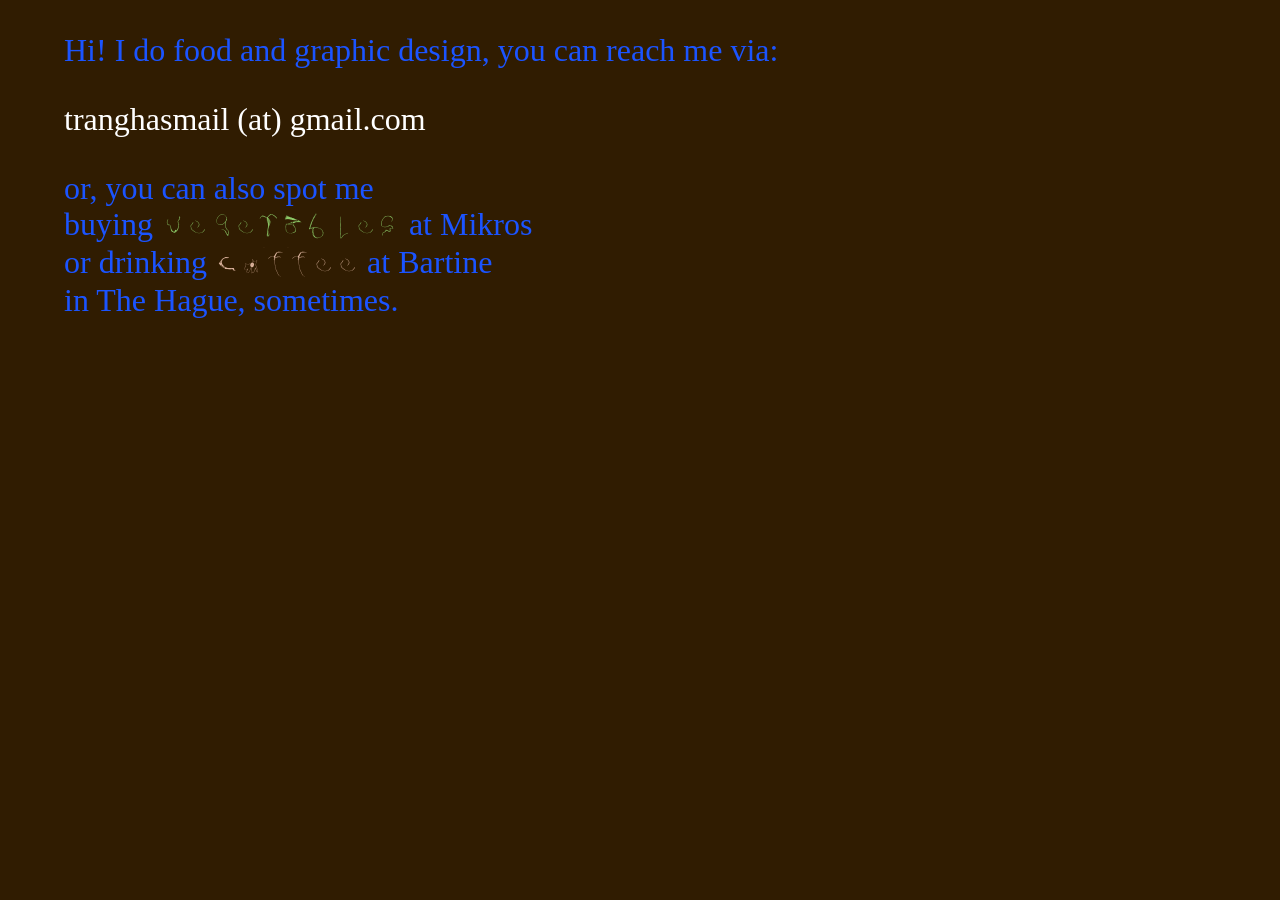
==== index.html @ dec21000 "remove exposure" ====
<!DOCTYPE html>
<html lang="en" dir="ltr">
  <head>
    <meta charset="utf-8">
    <meta name="viewport" content="width=device-width,initial-scale=1,maximum-scale=1,user-scalable=no">
    <meta http-equiv="X-UA-Compatible" content="IE=edge,chrome=1">
    <meta name="HandheldFriendly" content="true">
    <script src="https://ajax.googleapis.com/ajax/libs/jquery/3.5.1/jquery.min.js"></script>
    <script src="script.js" charset="utf-8"></script>
    <link rel="stylesheet" href="style-wip.css">
    <title></title>
  </head>
  <body>
    <div class="new-soon">
      <p class="p_new-soon">
        Hi! I do food and graphic design, you can reach me via:
      </p>
      <p class="p_new-soon email">
        tranghasmail (at) gmail.com
      </p>
      <p class="p_new-soon">
        or, you can also spot me <br> buying <span id="vegetables">vegetables</span> at
        <a href="https://www.supermarktmikros.nl/ons-assortiment/" target="_blank"> <span class="store mikros">Mikros</span></a>
        <br> or drinking <span id="coffee">coffee</span> at
        <a href="https://bartine.co//" target="_blank"> <span class="store bartine">Bartine</span></a>
        <br>in The Hague, sometimes.
      </p>
    </div>
    <!-- <div class="new-soon menu-cap">
      <p>Menu of "Cuisine (du) Terror", 2022-2023</p>
    </div>
    <div class="new-soon fw-img">
      <img src="img/wip/IMG_20230415_0001-s.jpg" alt="">
      <img src="img/wip/IMG_20230415_0002-s.jpg" alt="">
      <img src="img/wip/IMG_20230415_0003-s.jpg" alt="">
      <img src="img/wip/IMG_20230415_0004-s.jpg" alt="">
    </div> -->
    <!-- <a href="#top"></a>
    <div class="mobile-alert-instruction">
      <span class="blue change-font">[close]</span> <br>
      <p class="align-center"> use <span class="blue">&#8592; &#8594;</span> <br> to shuffle, <br> tap on bar <br> to choose</p>
    </div>
    <div class="nav-style mobile-menu-left mobile"><p>&#8592;</p></div>
    <div class="nav-style mobile-menu-right mobile"><p>&#8594;</p></div>
    <div class="menu-wrapper">
      <ul class="menu-list mobile">
        <li class="list-item home-top"><a href="index.html">HOME</a></li>
        <li class="list-item prints"><a href="prints.html">PRINTS</a></li>
        <li class="list-item installations"><a href="installations.html">INSTALLATIONS</a></li>
        <li class="list-item videos"><a href="videos.html">VIDEOS</a></li>
        <li class="list-item performances"><a href="performances.html">PERFORMANCES</a></li>
        <li class="list-item sites"><a href="sites.html">WEBSITES</a></li>
      </ul>
    </div>
    <div class="menu-wrapper">
      <ul class="menu-list desktop">
        <li class="list-item"><a href="prints.html">PRINTS</a></li>
        <li class="list-item"><a href="installations.html">INSTALLATIONS</a></li>
        <li class="list-item"><a href="videos.html">VIDEOS</a></li>
        <li class="list-item"><a href="performances.html">PERFORMANCES</a></li>
        <li class="list-item"><a href="sites.html">WEBSITES</a></li>
      </ul>
    </div>
    <div class="main-wrapper">
      <div class="project-wrapper bottom">
        <h1 class="align-center">
          <span class="title-highlight">Trang Ha</span> (1996, VN) has a hybrid design and artistic approach. She observes culture, nature and society in order to create <span class="title-highlight">alternative methods to understand</span> invisible phenomena. When Trang operates in her artistic side, she likes to research about food and ecology, and eventually uses her knowledge to construct <span class="title-highlight">experimental dining concepts</span>. When Trang switches to her design side, she takes commissions to work as a <span class="title-highlight">“collaboration-thirst monster”</span>, pushing caring ethics and inclusivity with other designers. Trang graduated BA Graphic Design at the Royal Academy of Art The Hague (KABK) in 2020, and now is based in The Hague (NL).
          <br><br>
          <span class="title-highlight">Trang Ha</span> took part in <br>
          <a href="https://www.sirius-initiative.com/" target="_blank"><span class="title-highlight">Sirius Initiatives</span></a> (2022) <br>
          <a href="https://designerswrite.org/podcast/episode-2/" target="_blank"><span class="title-highlight">Designers Write Podcast</span></a> (2021) <br>
          <a href="https://www.pcai.gr/anthroposcene-on-hold" target="_blank"><span class="title-highlight">Anthroposcene On Hold</span></a> (2020) <br>
          <a href="https://www.instagram.com/lickit.book/" target="_blank"><span class="title-highlight">Lick It Publication</span></a> (2021) <br> <br>
          <span class="title-highlight">Trang Ha</span> co-curated <br>
          <a href="https://www.instagram.com/p/CXbR2cwAPft/" target="_blank"><span class="title-highlight">Typographic Nights</span></a> (2021) <br>

        </h1>
      </div>
    </div>

    <div class="menu-wrapper sticky">
      <ul class="menu-list">
        <li class="list-item"><a href="contact.html">CONTACT</a></li>
        <li class="list-item"><a href="#"></a></li>
        <li class="list-item"><a href="#"></a></li>
        <li class="list-item"><a href="#"></a></li>
        <li class="list-item"><a href="#top"><span class="arrow">&#8593;</span>TOP</a></li>
      </ul> -->
    </div>

    <script type="text/javascript">

      var all = $('.mobile li').addClass("passiv");
      var i = -1;

      $('.mobile-menu-left').click(function() {
          ctrlKunder( i = !i ? all.length - 1 : --i );
      });
      $('.mobile-menu-right').click(function() {
          ctrlKunder( i = ++i % all.length );
      }).click();

      function ctrlKunder(ele) {
          all.removeClass("active").addClass("passiv");
          all.eq(ele).removeClass("passiv").addClass("active");
      }

    </script>

  </body>
</html>
---- style-wip.css ----
/*      FONTS      */
@font-face {
  font-family: "Necto Mono";
  src: url("fonts/Necto-Mono.woff2") format("woff2"),
       url("fonts/Necto-Mono.woff") format("woff");
}

@font-face {
  font-family: "Ortica Light";
  src: url("fonts/Ortica-Light.woff2") format("woff2"),
       url("fonts/Ortica-Light.woff") format("woff");
}

@font-face {
  font-family: "Ortica Bold";
  src: url("fonts/Ortica-Bold.woff2") format("woff2"),
       url("fonts/Ortica-Bold.woff") format("woff");
}

@font-face {
  font-family: "Cirrus";
  src: url("fonts/CirrusCumulus.otf") format("otf"),
       url("fonts/CirrusCumulus.woff") format("woff");
}

@font-face {
  font-family: "Mess";
  src: url("fonts/mess/fonts/Mess.otf") format("otf"),
       url("fonts/mess/fonts/webfonts/Mess-Light_web.woff") format("woff");
}

@font-face {
  font-family: "FA";
  src: url("fonts/fullauto/FA_BLTODQSHOK.otf") format("otf"),
       url("fonts/fullauto/FA_BLTODQSHOK.woff") format("woff");
}

/*      GENERAL      */
body{
  max-width: 100%;
  margin: 0 auto;
  /* background-color: rgb(241, 249, 225); */
  /* background-color: rgb(219, 219, 219); */
  background-color: rgb(48, 28, 1);
  color: rgb(27, 84, 255);
  overflow-x: hidden;
}

::-webkit-scrollbar {
  display: none;
}

::-webkit-scrollbar-button {
  display: none;
}

body {
  -ms-overflow-style:none;
}

a{
  /* text-decoration: underline; */
  text-decoration: none;
  color: rgb(27, 84, 255);
}
a:visited{
  color: rgb(27, 84, 255);
}

h1{
  margin: 0;
  margin-top: -1.3%;
  font-family: 'Cirrus', monospace;
  font-size: 3em;
}

ul {
  list-style-type: none;
  margin: 0;
  padding: 0;
  overflow: hidden;
}

li {
  float: left;
  width: calc(100%/5);
  border-bottom: solid black 1px;
}

li a {
  display: block;
  color: black;
  text-align: center;
  text-decoration: none;
  padding: 1%;
}

li a:visited {
  display: block;
  color: black;
  text-align: center;
  text-decoration: none;
  padding: 1%;
}

img{
  display: block;
  max-width:100%;
  /* max-height:60em; */
  width: auto;
  height: auto;
}

p{
  line-height: 1.15em;
}
.new-soon{
  width: 90%;
  margin: auto;
  /* background-color: red; */
}
.new-soon a:hover{
  color: white;
}
.new-soon .p_new-soon:last-child{
  padding-bottom: 2em;
  /* background-color: red; */
}
.email{
  color: white;
}

.menu-cap{
  font-size: 0.5em;
  display: flex;
  justify-content: space-around;
}
.menu-cap p{
  text-align: center;
  font-style: italic;
}

.fw-img{
  width: 100%;
  display: inline-flex;
  flex-wrap: wrap;
  justify-content: space-between;
}
.fw-img img{
  width: 49.5%;
  margin-bottom: 1%;
}
.new-soon p{
  text-align: left;
  font-size: 2em;
  font-family: "Helvetica Neue";
}

#vegetables{
  font-family: "FA";
}
#vegetables{
  /* color:rgb(52, 138, 0); */
  color:rgb(140, 201, 103);
}
#coffee{
  font-family: "FA";
}
#coffee{
  /* color:rgb(227, 82, 0); */
  color:rgb(219, 179, 157);
}
#store{
  font-family: "Mess";
}
#store:hover{
  font-family: inherit;
}
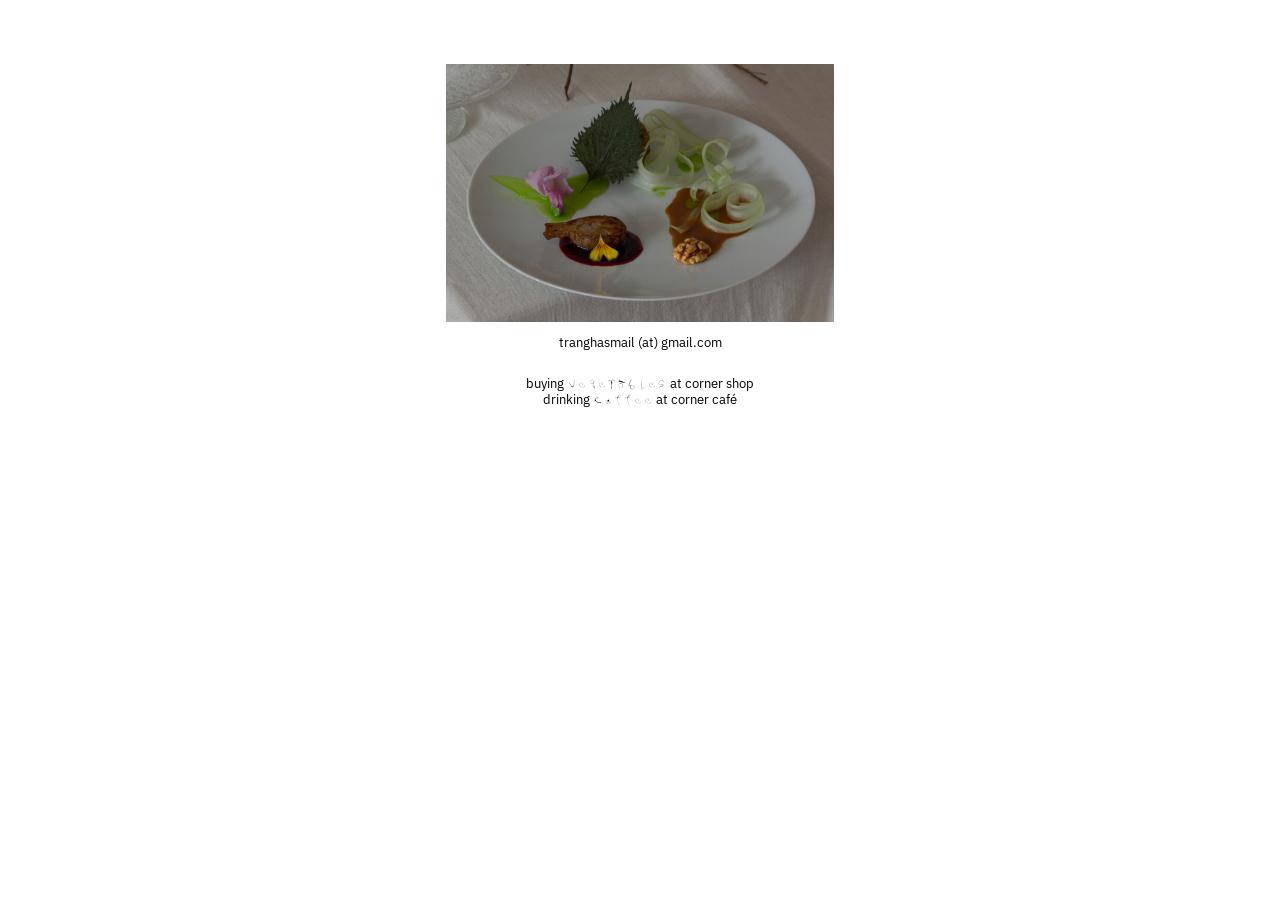
==== commit 0d45a1a6: "restyle261105" ====
--- a/index.html
+++ b/index.html
@@ -6,24 +6,30 @@
     <meta http-equiv="X-UA-Compatible" content="IE=edge,chrome=1">
     <meta name="HandheldFriendly" content="true">
     <script src="https://ajax.googleapis.com/ajax/libs/jquery/3.5.1/jquery.min.js"></script>
+    <link rel="preconnect" href="https://fonts.googleapis.com">
+    <link rel="preconnect" href="https://fonts.gstatic.com" crossorigin>
+    <link href="https://fonts.googleapis.com/css2?family=IBM+Plex+Sans:ital,wght@0,100..700;1,100..700&display=swap" rel="stylesheet">
     <script src="script.js" charset="utf-8"></script>
     <link rel="stylesheet" href="style-wip.css">
     <title></title>
   </head>
   <body>
     <div class="new-soon">
-      <p class="p_new-soon">
+      <!-- <p class="p_new-soon">
         Hi! I do food and graphic design, you can reach me via:
-      </p>
+      </p> -->
+      <div class="new-soon main-image">
+          <img src="img/main/IMG_9898.jpg" alt="">
+      </div>
       <p class="p_new-soon email">
         tranghasmail (at) gmail.com
       </p>
       <p class="p_new-soon">
-        or, you can also spot me <br> buying <span id="vegetables">vegetables</span> at
-        <a href="https://www.supermarktmikros.nl/ons-assortiment/" target="_blank"> <span class="store mikros">Mikros</span></a>
-        <br> or drinking <span id="coffee">coffee</span> at
-        <a href="https://bartine.co//" target="_blank"> <span class="store bartine">Bartine</span></a>
-        <br>in The Hague, sometimes.
+        buying <span id="vegetables">vegetables</span> at
+        <a href="https://www.supermarktmikros.nl/ons-assortiment/" target="_blank"> <span class="store mikros">corner shop</span></a>
+        <br> drinking <span id="coffee">coffee</span> at
+        <a href="https://bartine.co//" target="_blank"> <span class="store bartine">corner café</span></a>
+        <!-- <br>in The Hague, sometimes. -->
       </p>
     </div>
     <!-- <div class="new-soon menu-cap">
--- a/style-wip.css
+++ b/style-wip.css
@@ -43,9 +43,12 @@
   margin: 0 auto;
   /* background-color: rgb(241, 249, 225); */
   /* background-color: rgb(219, 219, 219); */
-  background-color: rgb(48, 28, 1);
-  color: rgb(27, 84, 255);
+  /* background-color: rgb(48, 28, 1); */
+  background-color: white;
+  /* color: rgb(27, 84, 255); */
+  color: black;
   overflow-x: hidden;
+  font-family: "IBM Plex Sans", sans-serif;
 }
 
 ::-webkit-scrollbar {
@@ -63,10 +66,12 @@
 a{
   /* text-decoration: underline; */
   text-decoration: none;
-  color: rgb(27, 84, 255);
+  /* color: rgb(27, 84, 255); */
+  color: black;
 }
 a:visited{
-  color: rgb(27, 84, 255);
+  /* color: rgb(27, 84, 255); */
+  color: black;
 }
 
 h1{
@@ -114,22 +119,43 @@
 }
 
 p{
-  line-height: 1.15em;
-}
+  line-height: 1.2em;
+}
+
 .new-soon{
-  width: 90%;
+  width: 55%;
   margin: auto;
+  padding-top: 2em;
+  text-align: center;
+  display: flex;
+  flex-direction: column;
+
   /* background-color: red; */
 }
+
+@media only screen and (max-width: 600px) {
+  .new-soon{
+    width: 95%;
+    margin: auto;
+    padding-top: 2em;
+    text-align: center;
+    display: flex;
+    flex-direction: column;
+
+    /* background-color: red; */
+  }
+}
+
 .new-soon a:hover{
-  color: white;
+  color: grey;
 }
 .new-soon .p_new-soon:last-child{
   padding-bottom: 2em;
   /* background-color: red; */
 }
 .email{
-  color: white;
+  /* color: rgb(27, 84, 255); */
+  color: black;
 }
 
 .menu-cap{
@@ -153,9 +179,12 @@
   margin-bottom: 1%;
 }
 .new-soon p{
-  text-align: left;
-  font-size: 2em;
-  font-family: "Helvetica Neue";
+  /* text-align: left; */
+  font-size: 0.8em;
+}
+
+.main-image{
+  /* width: 35em; */
 }
 
 #vegetables{
@@ -163,14 +192,16 @@
 }
 #vegetables{
   /* color:rgb(52, 138, 0); */
-  color:rgb(140, 201, 103);
+  /* color: rgb(27, 84, 255); */
+  color: black;
 }
 #coffee{
   font-family: "FA";
 }
 #coffee{
   /* color:rgb(227, 82, 0); */
-  color:rgb(219, 179, 157);
+  /* color: rgb(27, 84, 255); */
+  color: black;
 }
 #store{
   font-family: "Mess";
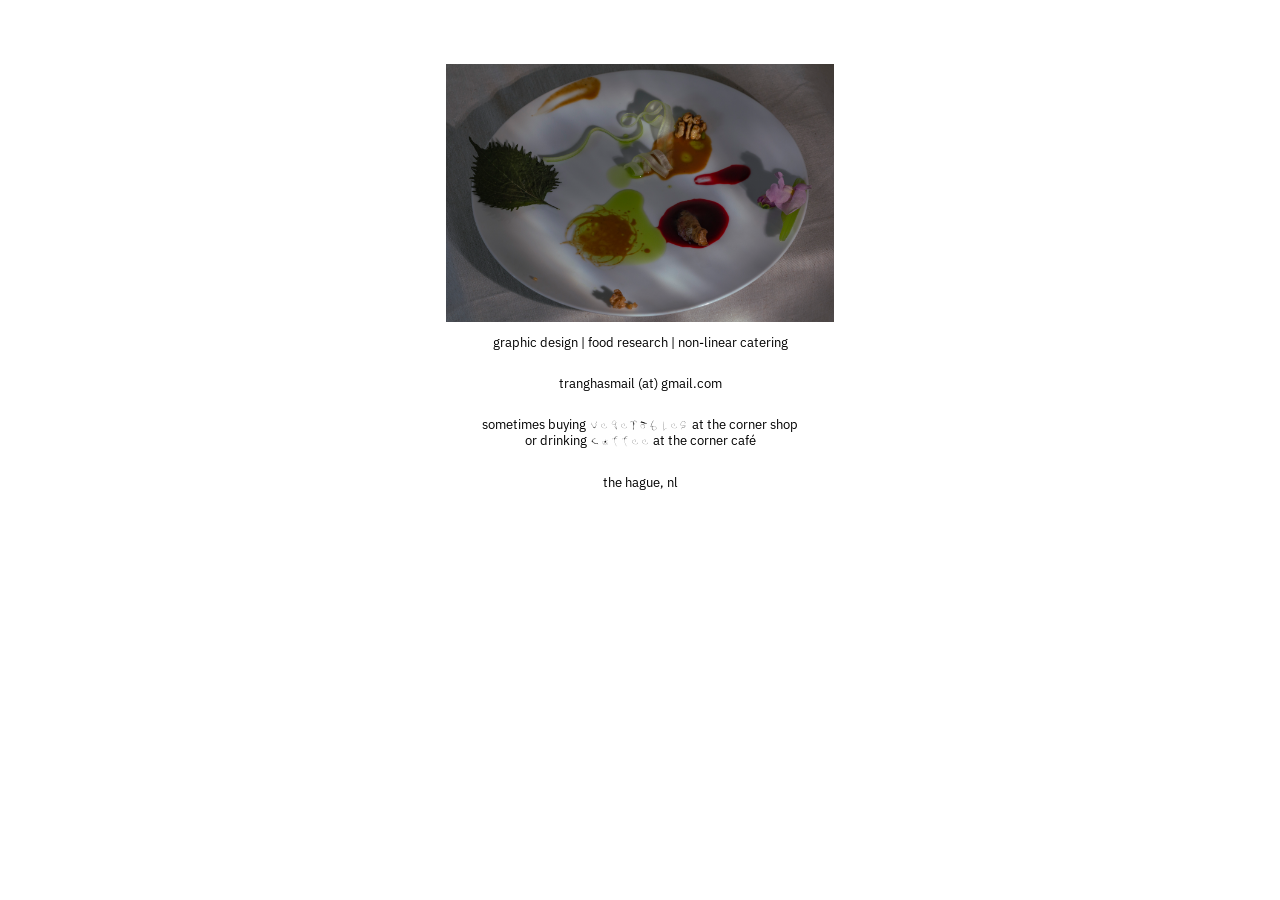
==== commit 8b5997a3: "small update" ====
--- a/index.html
+++ b/index.html
@@ -19,16 +19,20 @@
         Hi! I do food and graphic design, you can reach me via:
       </p> -->
       <div class="new-soon main-image">
-          <img src="img/main/IMG_9898.jpg" alt="">
+          <img src="img/main/IMG_9951.jpg" alt="">
       </div>
+      <p class="p_new-soon">
+        graphic design | food research | non-linear catering
+      </p>
       <p class="p_new-soon email">
         tranghasmail (at) gmail.com
       </p>
       <p class="p_new-soon">
-        buying <span id="vegetables">vegetables</span> at
+        sometimes buying <span id="vegetables">vegetables</span> at the
         <a href="https://www.supermarktmikros.nl/ons-assortiment/" target="_blank"> <span class="store mikros">corner shop</span></a>
-        <br> drinking <span id="coffee">coffee</span> at
+        <br> or drinking <span id="coffee">coffee</span> at the
         <a href="https://bartine.co//" target="_blank"> <span class="store bartine">corner café</span></a>
+        <p>the hague, nl</p>
         <!-- <br>in The Hague, sometimes. -->
       </p>
     </div>
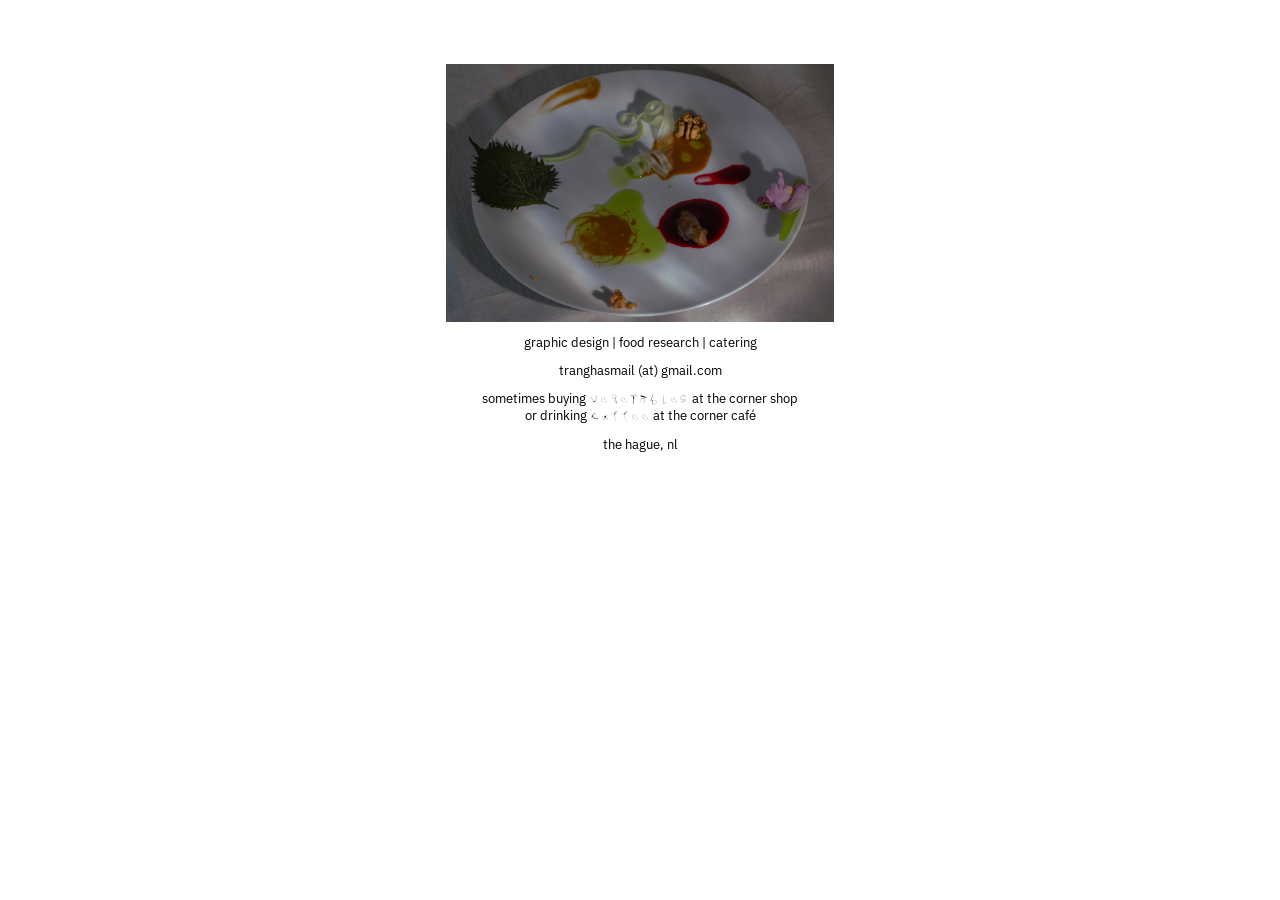
==== commit 83bf691d: "catering" ====
--- a/index.html
+++ b/index.html
@@ -22,7 +22,7 @@
           <img src="img/main/IMG_9951.jpg" alt="">
       </div>
       <p class="p_new-soon">
-        graphic design | food research | non-linear catering
+        graphic design | food research | catering
       </p>
       <p class="p_new-soon email">
         tranghasmail (at) gmail.com
--- a/style-wip.css
+++ b/style-wip.css
@@ -120,6 +120,7 @@
 
 p{
   line-height: 1.2em;
+  margin-bottom: 0;
 }
 
 .new-soon{
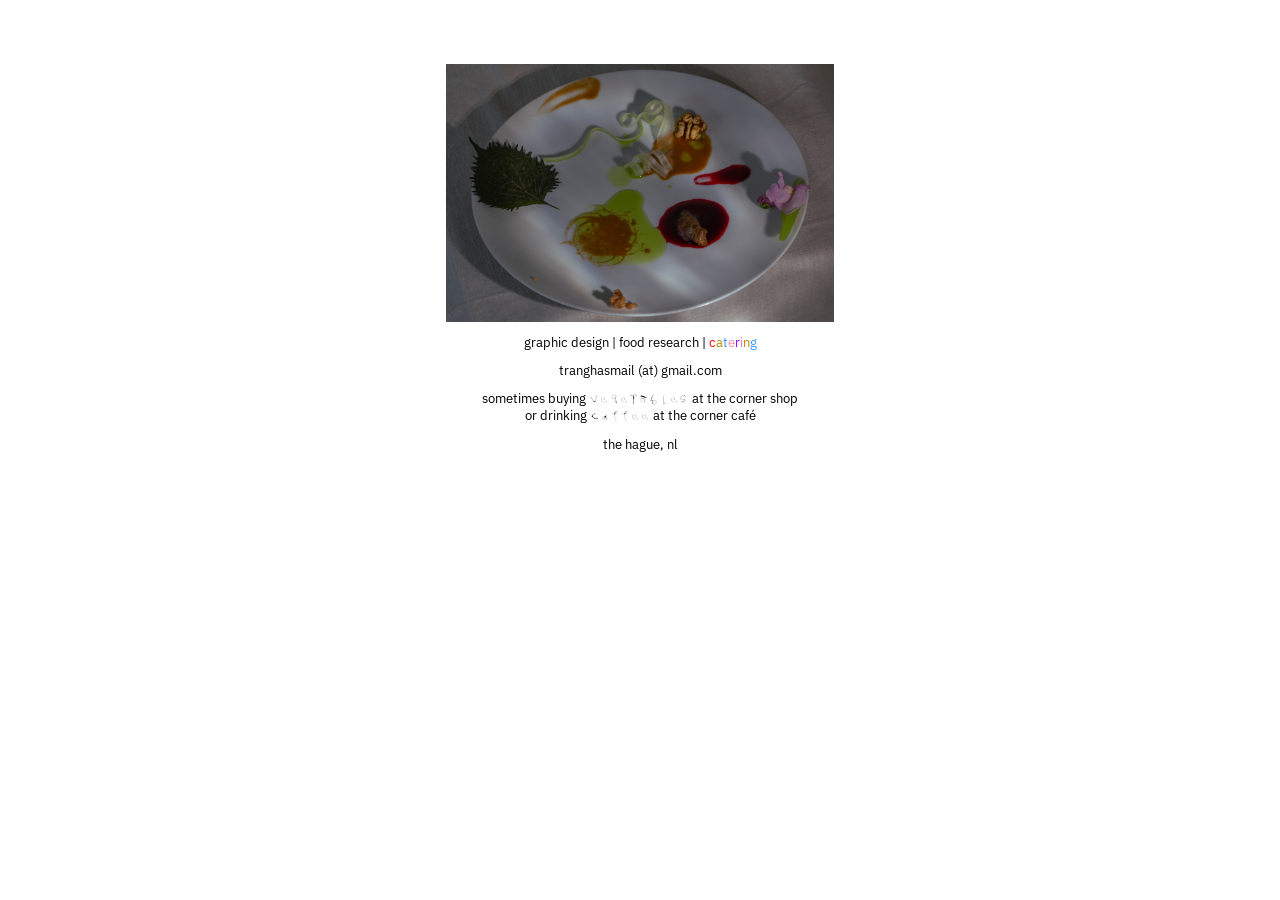
==== commit b7981969: "cater" ====
--- a/index.html
+++ b/index.html
@@ -22,7 +22,8 @@
           <img src="img/main/IMG_9951.jpg" alt="">
       </div>
       <p class="p_new-soon">
-        graphic design | food research | catering
+        graphic design | food research |
+        <span style='color: #FF0000'>c</span><span style='color: #B88700'>a</span><span style='color: #3399FF'>t</span><span style='color: rgb(244, 143, 177)'>e</span><span style='color: #7F00FF'>r</span><span style='color: #FF66B2'>i</span><span style='color: #B88700'>n</span><span style='color: #3399FF'>g</span>
       </p>
       <p class="p_new-soon email">
         tranghasmail (at) gmail.com
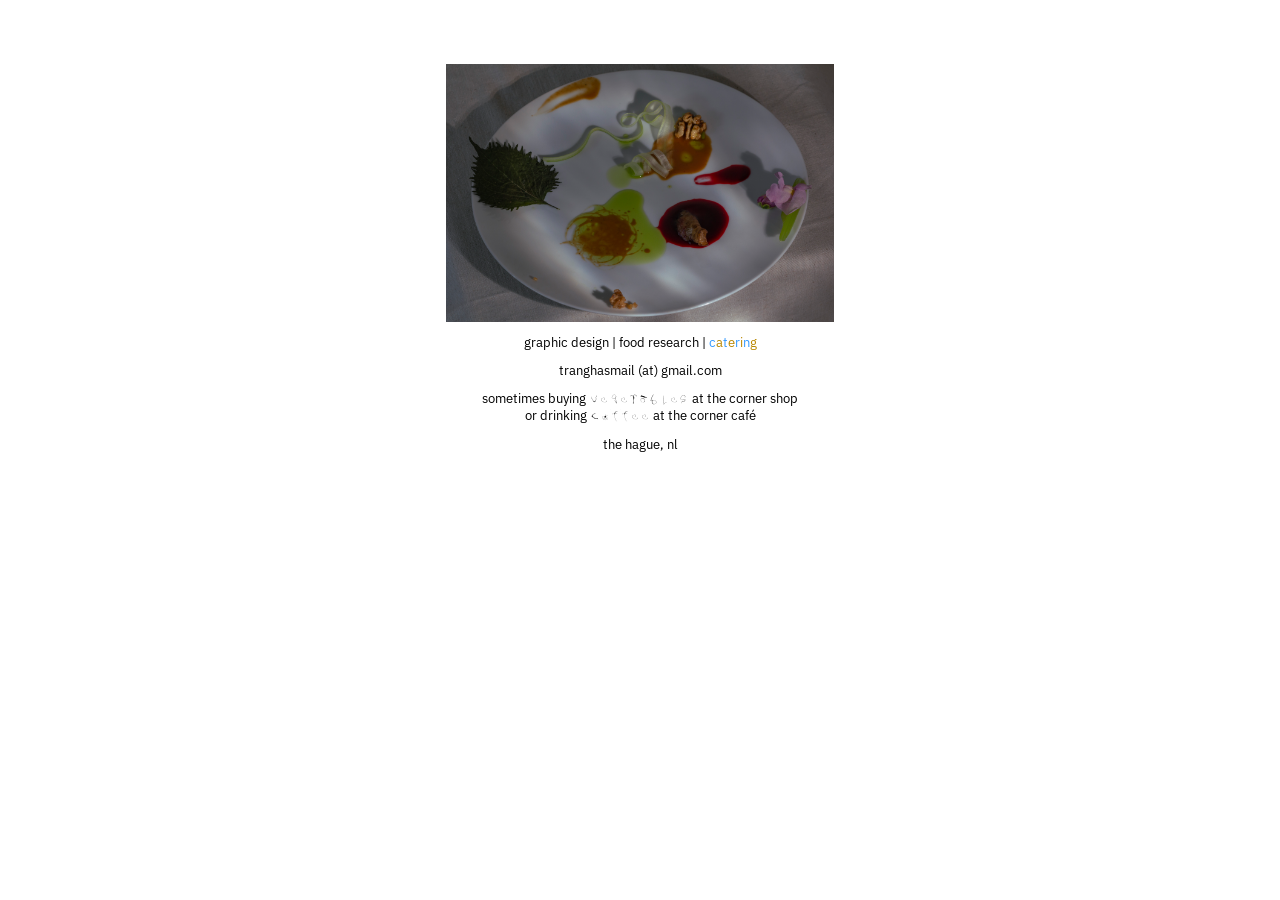
==== commit f242e383: "catering color" ====
--- a/index.html
+++ b/index.html
@@ -23,7 +23,7 @@
       </div>
       <p class="p_new-soon">
         graphic design | food research |
-        <span style='color: #FF0000'>c</span><span style='color: #B88700'>a</span><span style='color: #3399FF'>t</span><span style='color: rgb(244, 143, 177)'>e</span><span style='color: #7F00FF'>r</span><span style='color: #FF66B2'>i</span><span style='color: #B88700'>n</span><span style='color: #3399FF'>g</span>
+        <span style='color: #3399FF'>c</span><span style='color: #B88700'>a</span><span style='color: #3399FF'>t</span><span style='color: #B88700'>e</span><span style='color: #3399FF'>r</span><span style='color: #B88700'>i</span><span style='color: #3399FF'>n</span><span style='color: #B88700'>g</span>
       </p>
       <p class="p_new-soon email">
         tranghasmail (at) gmail.com
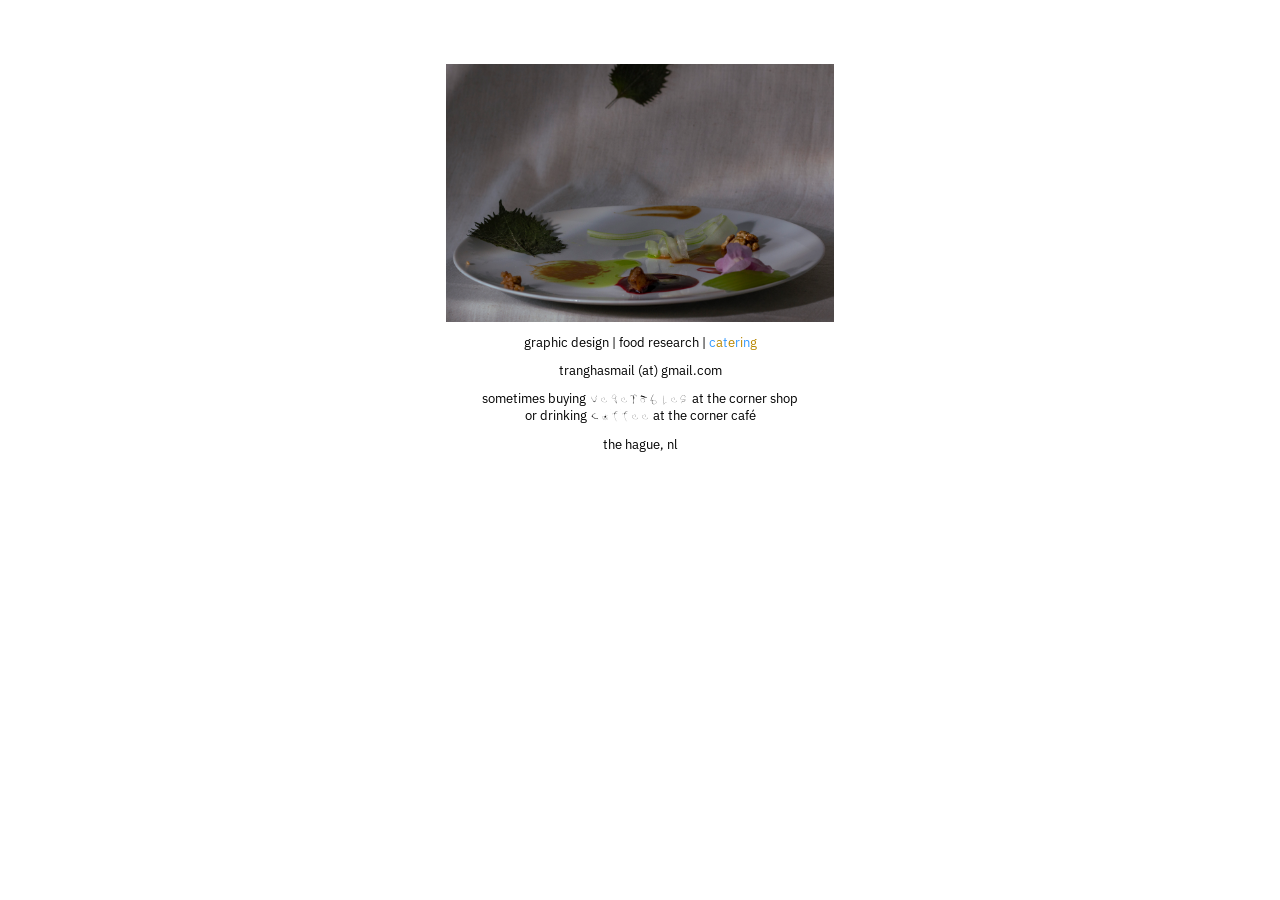
==== commit 9012a3b6: "img added" ====
--- a/index.html
+++ b/index.html
@@ -19,7 +19,7 @@
         Hi! I do food and graphic design, you can reach me via:
       </p> -->
       <div class="new-soon main-image">
-          <img src="img/main/IMG_9951.jpg" alt="">
+          <img src="img/main/IMG_9965.jpg" alt="">
       </div>
       <p class="p_new-soon">
         graphic design | food research |
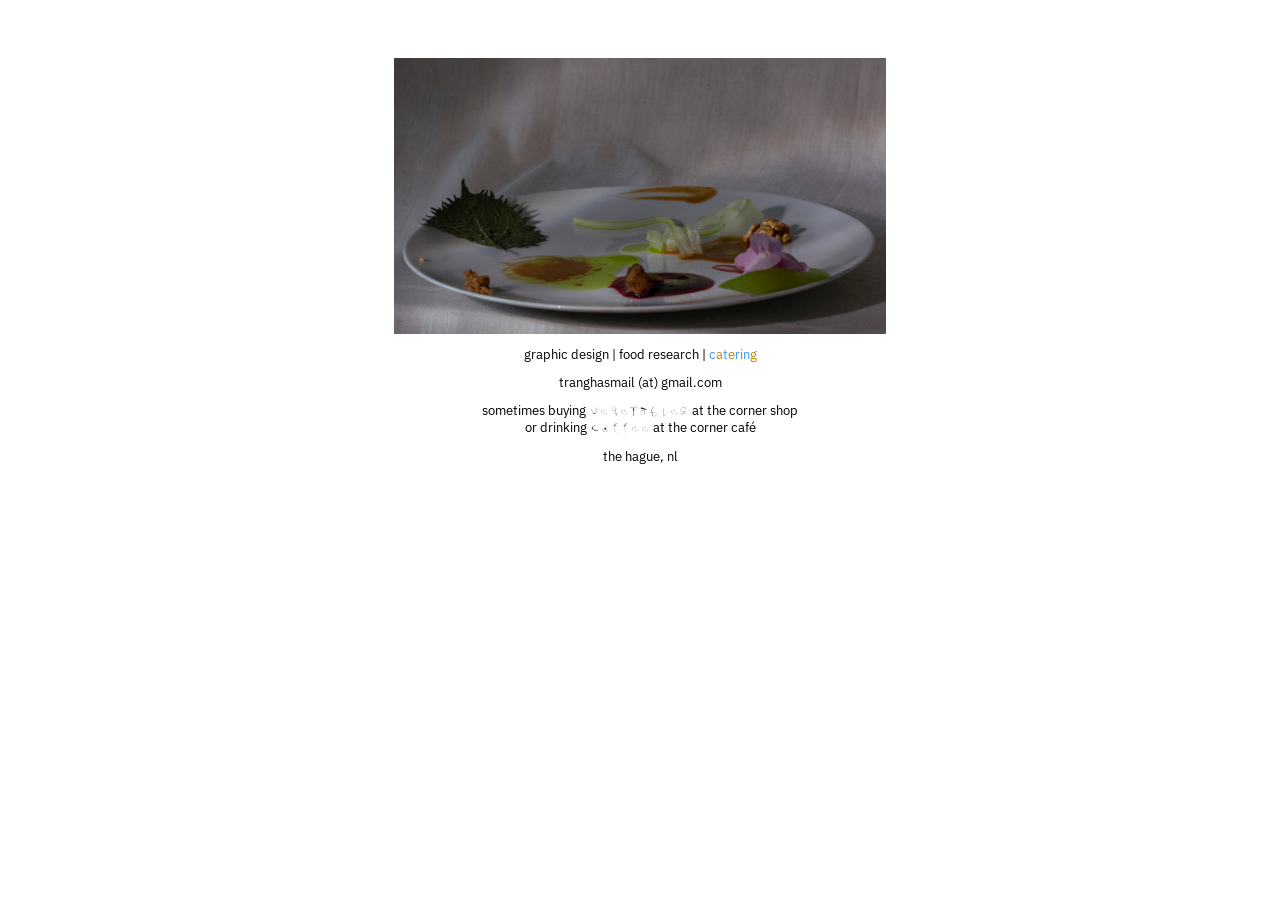
==== commit eed0c38f: "photos and link" ====
--- a/index.html
+++ b/index.html
@@ -19,11 +19,11 @@
         Hi! I do food and graphic design, you can reach me via:
       </p> -->
       <div class="new-soon main-image">
-          <img src="img/main/IMG_9965.jpg" alt="">
+          <img src="img/main/IMG_9965-16x9.jpg" alt="">
       </div>
       <p class="p_new-soon">
         graphic design | food research |
-        <span style='color: #3399FF'>c</span><span style='color: #B88700'>a</span><span style='color: #3399FF'>t</span><span style='color: #B88700'>e</span><span style='color: #3399FF'>r</span><span style='color: #B88700'>i</span><span style='color: #3399FF'>n</span><span style='color: #B88700'>g</span>
+        <a href="https://drive.google.com/drive/folders/1RHFcX-rBol4UaCIFjMP_lAhRbucz9GQW?usp=sharing" target="_blank"><span style='color: #3399FF'>c</span><span style='color: #B88700'>a</span><span style='color: #3399FF'>t</span><span style='color: #B88700'>e</span><span style='color: #3399FF'>r</span><span style='color: #B88700'>i</span><span style='color: #3399FF'>n</span><span style='color: #B88700'>g</span></a>
       </p>
       <p class="p_new-soon email">
         tranghasmail (at) gmail.com
--- a/style-wip.css
+++ b/style-wip.css
@@ -124,9 +124,9 @@
 }
 
 .new-soon{
-  width: 55%;
+  width: 62%;
   margin: auto;
-  padding-top: 2em;
+  padding-top: 1.8em;
   text-align: center;
   display: flex;
   flex-direction: column;
@@ -136,9 +136,9 @@
 
 @media only screen and (max-width: 600px) {
   .new-soon{
-    width: 95%;
+    width: 98%;
     margin: auto;
-    padding-top: 2em;
+    padding-top: 1.8em;
     text-align: center;
     display: flex;
     flex-direction: column;
